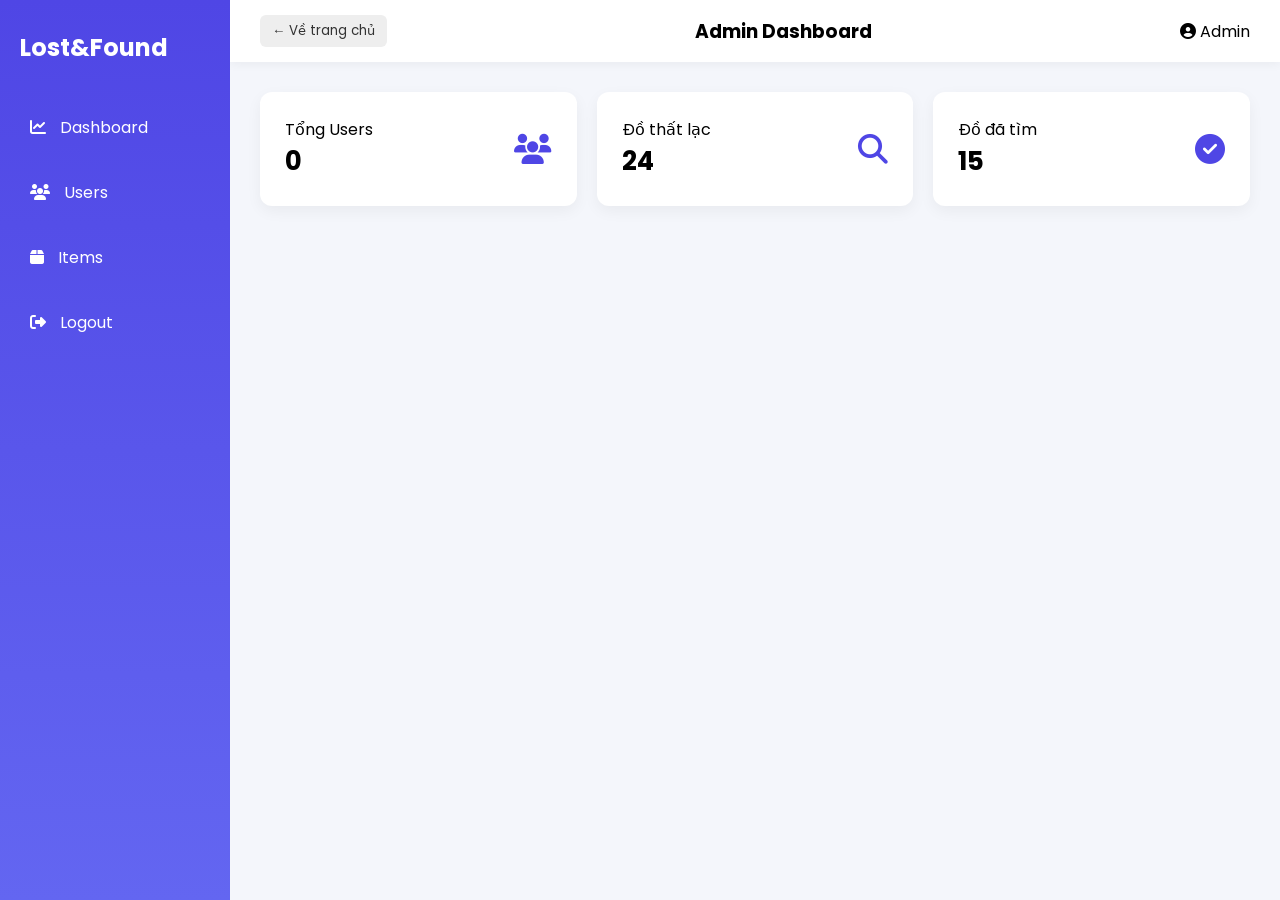
==== templates/admin.html @ 6d07aff4 "push web" ====
<!DOCTYPE html>
<html lang="vi">
<head>
    <meta charset="UTF-8">
    <title>Admin Dashboard</title>
    <link href="https://fonts.googleapis.com/css2?family=Poppins:wght@300;400;600&display=swap" rel="stylesheet">
    <link rel="stylesheet" href="https://cdnjs.cloudflare.com/ajax/libs/font-awesome/6.5.0/css/all.min.css">
    <style>
        * { margin: 0; padding: 0; box-sizing: border-box; font-family: Poppins; }
        body { display: flex; background: #f4f6fb; }

        /* SIDEBAR */
        .sidebar { width: 230px; height: 100vh; background: linear-gradient(180deg,#4f46e5,#6366f1); color: white; padding: 30px 20px; position: fixed; }
        .sidebar h2 { margin-bottom: 40px; }
        .sidebar ul { list-style: none; }
        .sidebar ul li { margin: 20px 0; cursor: pointer; transition: 0.3s; padding: 10px; border-radius: 8px; }
        .sidebar ul li:hover, .sidebar ul li.active { background: rgba(255,255,255,0.1); transform: translateX(5px); }
        .sidebar ul li i { margin-right: 10px; }

        /* MAIN */
        .main { margin-left: 230px; width: 100%; }
        .header { background: white; padding: 15px 30px; display: flex; justify-content: space-between; align-items: center; box-shadow: 0 2px 10px rgba(0,0,0,0.05); }
        
        /* DASHBOARD CARDS */
        .cards { display: grid; grid-template-columns: repeat(3, 1fr); gap: 20px; padding: 30px; }
        .card { background: white; padding: 25px; border-radius: 12px; box-shadow: 0 5px 15px rgba(0,0,0,0.05); display: flex; justify-content: space-between; align-items: center; }
        .card i { font-size: 30px; color: #4f46e5; }
        .card h3 { font-size: 26px; }

        /* TABLE */
        .table-section { padding: 30px; display: none; /* Mặc định ẩn các bảng */ }
        table { width: 100%; background: white; border-radius: 10px; overflow: hidden; box-shadow: 0 5px 15px rgba(0,0,0,0.05); border-collapse: collapse; margin-top: 15px; }
        th { background: #4f46e5; color: white; padding: 12px; }
        td { padding: 12px; border-bottom: 1px solid #eee; text-align: center; }
        tr:hover { background: #f9fafc; }

        button { padding: 6px 12px; border: none; border-radius: 6px; cursor: pointer; }
        .btn-delete { background: #ef4444; color: white; }
        .btn-refresh { background: #4f46e5; color: white; margin-bottom: 10px; }
        .btn-home { background: #eee; color: #333; }
    </style>
</head>
<body>

<div class="sidebar">
    <h2>Lost&Found</h2>
    <ul>
        <li onclick="showSection('dashboard')"><i class="fa fa-chart-line"></i> Dashboard</li>
        <li onclick="showSection('users')"><i class="fa fa-users"></i> Users</li>
        <li onclick="showSection('items')"><i class="fa fa-box"></i> Items</li>
        <li onclick="logout()"><i class="fa fa-sign-out-alt"></i> Logout</li>
    </ul>
</div>

<div class="main">
    <div class="header">
        <button onclick="window.location.href='/'" class="btn-home">← Về trang chủ</button>
        <h3>Admin Dashboard</h3>
        <div class="admin"><i class="fa fa-user-circle"></i> <span>Admin</span></div>
    </div>

    <div id="section-dashboard">
        <div class="cards">
            <div class="card">
                <div><p>Tổng Users</p><h3 id="totalUsers">0</h3></div>
                <i class="fa fa-users"></i>
            </div>
            <div class="card">
                <div><p>Đồ thất lạc</p><h3>24</h3></div>
                <i class="fa fa-search"></i>
            </div>
            <div class="card">
                <div><p>Đồ đã tìm</p><h3>15</h3></div>
                <i class="fa fa-check-circle"></i>
            </div>
        </div>
    </div>

    <div id="section-users" class="table-section">
        <h3>Quản lý người dùng</h3>
        <button class="btn-refresh" onclick="loadUsers()">Làm mới</button>
        <table>
            <thead>
                <tr>
                    <th>ID</th>
                    <th>Username</th>
                    <th>Email</th>
                    <th>Role</th>
                    <th>Action</th>
                </tr>
            </thead>
            <tbody id="userTable"></tbody>
        </table>
    </div>

    <div id="section-items" class="table-section">
        <h3>Quản lý danh sách tin đăng</h3>
        <button class="btn-refresh" onclick="loadAdminPosts()">Làm mới</button>
        <table>
            <thead>
                <tr>
                    <th>ID</th>
                    <th>Người đăng</th>
                    <th>Tên đồ</th>
                    <th>Loại</th>
                    <th>Ngày đăng</th>
                    <th>Hành động</th>
                </tr>
            </thead>
            <tbody id="postTable"></tbody>
        </table>
    </div>
</div>

<script>
    // --- HÀM CHUYỂN ĐỔI GIỮA CÁC MỤC ---
    function showSection(name) {
        // Ẩn tất cả
        document.getElementById('section-dashboard').style.display = 'none';
        document.getElementById('section-users').style.display = 'none';
        document.getElementById('section-items').style.display = 'none';

        // Hiện mục được chọn
        document.getElementById('section-' + name).style.display = 'block';

        // Tải dữ liệu tương ứng
        if (name === 'users') loadUsers();
        if (name === 'items') loadAdminPosts();
    }

    // --- QUẢN LÝ USERS ---
    async function loadUsers() {
        const res = await fetch("/api/users");
        const users = await res.json();
        const table = document.getElementById("userTable");
        document.getElementById("totalUsers").innerText = users.length;
        table.innerHTML = "";
        users.forEach(u => {
            table.innerHTML += `
                <tr>
                    <td>${u.id}</td>
                    <td>${u.username}</td>
                    <td>${u.email}</td>
                    <td>${u.role}</td>
                    <td><button class="btn-delete" onclick="deleteUser(${u.id})">Xóa</button></td>
                </tr>`;
        });
    }

    async function deleteUser(id) {
        if (!confirm("Xóa người dùng này?")) return;
        await fetch(`/api/users/${id}`, { method: "DELETE" });
        loadUsers();
    }

    // --- QUẢN LÝ ITEMS (TIN ĐĂNG) ---
    async function loadAdminPosts() {
        const res = await fetch("/api/admin/posts");
        const posts = await res.json();
        const table = document.getElementById("postTable");
        table.innerHTML = "";
        posts.forEach(p => {
            table.innerHTML += `
                <tr>
                    <td>${p.id}</td>
                    <td>${p.username}</td>
                    <td>${p.item_name}</td>
                    <td>${p.type == 'lost' ? 'Mất đồ' : 'Nhặt được'}</td>
                    <td>${p.created_at}</td>
                    <td><button class="btn-delete" onclick="deletePost(${p.id})">Xóa tin</button></td>
                </tr>`;
        });
    }

    async function deletePost(id) {
        if (!confirm("Xóa bài đăng này?")) return;
        await fetch(`/api/admin/posts/${id}`, { method: "DELETE" });
        loadAdminPosts();
    }

    function logout() {
        localStorage.removeItem("currentUser");
        window.location.href = "/";
    }

    // Mặc định hiện Dashboard khi mới vào
    showSection('dashboard');
    loadUsers(); // Để cập nhật con số tổng user ở card
</script>

</body>
</html>
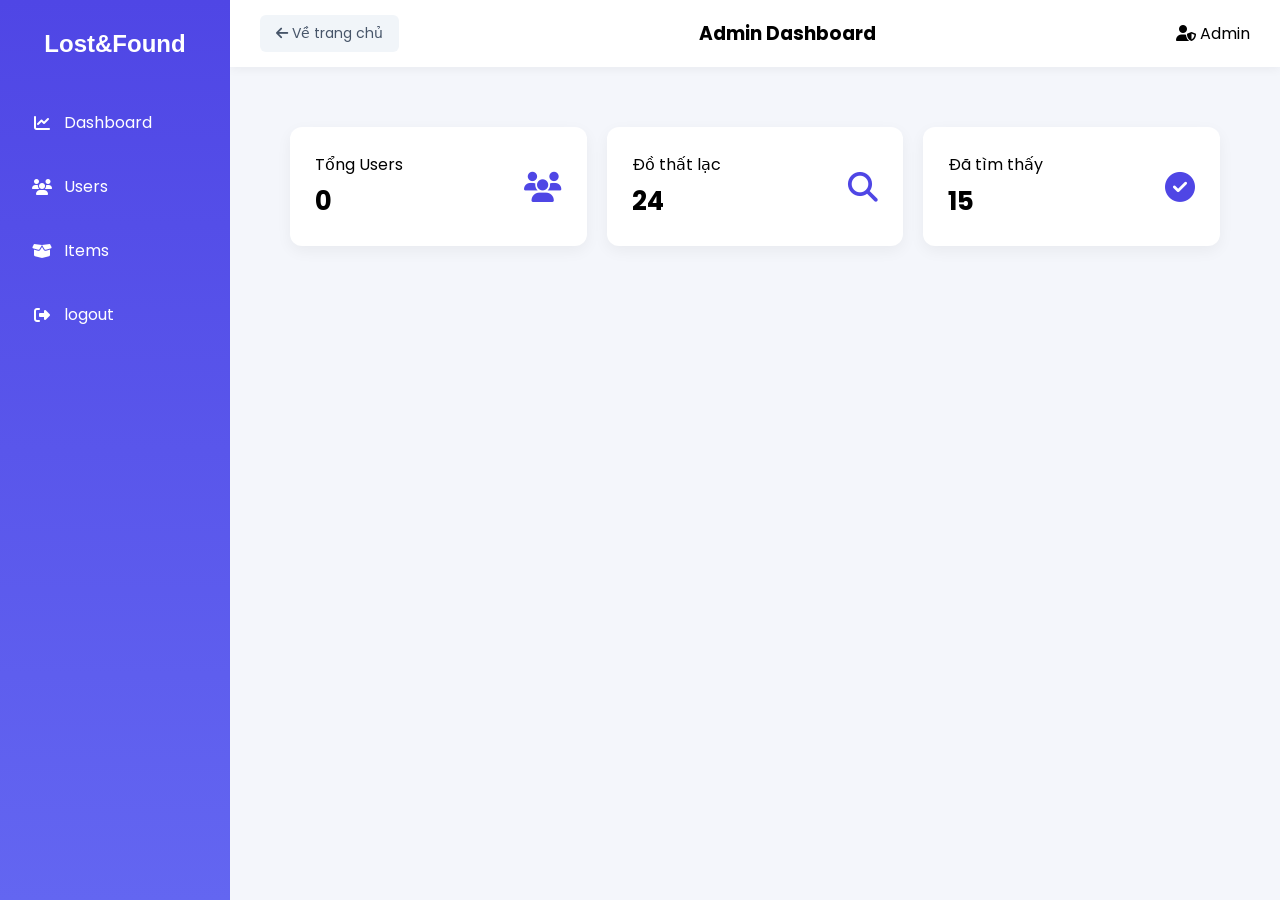
==== commit df18fa3c: "update project" ====
--- a/templates/admin.html
+++ b/templates/admin.html
@@ -2,42 +2,46 @@
 <html lang="vi">
 <head>
     <meta charset="UTF-8">
-    <title>Admin Dashboard</title>
+    <title>Admin Dashboard - Lost&Found</title>
     <link href="https://fonts.googleapis.com/css2?family=Poppins:wght@300;400;600&display=swap" rel="stylesheet">
     <link rel="stylesheet" href="https://cdnjs.cloudflare.com/ajax/libs/font-awesome/6.5.0/css/all.min.css">
     <style>
-        * { margin: 0; padding: 0; box-sizing: border-box; font-family: Poppins; }
-        body { display: flex; background: #f4f6fb; }
+        * { margin: 0; padding: 0; box-sizing: border-box; font-family: 'Poppins', sans-serif; }
+        body { display: flex; background: #f4f6fb; min-height: 100vh; }
 
         /* SIDEBAR */
         .sidebar { width: 230px; height: 100vh; background: linear-gradient(180deg,#4f46e5,#6366f1); color: white; padding: 30px 20px; position: fixed; }
-        .sidebar h2 { margin-bottom: 40px; }
+        .sidebar h2 { margin-bottom: 40px; font-weight: 600; text-align: center; }
         .sidebar ul { list-style: none; }
-        .sidebar ul li { margin: 20px 0; cursor: pointer; transition: 0.3s; padding: 10px; border-radius: 8px; }
-        .sidebar ul li:hover, .sidebar ul li.active { background: rgba(255,255,255,0.1); transform: translateX(5px); }
-        .sidebar ul li i { margin-right: 10px; }
-
-        /* MAIN */
-        .main { margin-left: 230px; width: 100%; }
+        .sidebar ul li { margin: 15px 0; cursor: pointer; transition: 0.3s; padding: 12px; border-radius: 8px; display: flex; align-items: center; }
+        .sidebar ul li:hover { background: rgba(255,255,255,0.1); transform: translateX(5px); }
+        .sidebar ul li i { margin-right: 12px; width: 20px; text-align: center; }
+
+        /* MAIN CONTENT */
+        .main { margin-left: 230px; width: calc(100% - 230px); }
         .header { background: white; padding: 15px 30px; display: flex; justify-content: space-between; align-items: center; box-shadow: 0 2px 10px rgba(0,0,0,0.05); }
         
         /* DASHBOARD CARDS */
         .cards { display: grid; grid-template-columns: repeat(3, 1fr); gap: 20px; padding: 30px; }
         .card { background: white; padding: 25px; border-radius: 12px; box-shadow: 0 5px 15px rgba(0,0,0,0.05); display: flex; justify-content: space-between; align-items: center; }
         .card i { font-size: 30px; color: #4f46e5; }
-        .card h3 { font-size: 26px; }
-
-        /* TABLE */
-        .table-section { padding: 30px; display: none; /* Mặc định ẩn các bảng */ }
-        table { width: 100%; background: white; border-radius: 10px; overflow: hidden; box-shadow: 0 5px 15px rgba(0,0,0,0.05); border-collapse: collapse; margin-top: 15px; }
-        th { background: #4f46e5; color: white; padding: 12px; }
-        td { padding: 12px; border-bottom: 1px solid #eee; text-align: center; }
-        tr:hover { background: #f9fafc; }
-
-        button { padding: 6px 12px; border: none; border-radius: 6px; cursor: pointer; }
-        .btn-delete { background: #ef4444; color: white; }
-        .btn-refresh { background: #4f46e5; color: white; margin-bottom: 10px; }
-        .btn-home { background: #eee; color: #333; }
+        .card h3 { font-size: 26px; margin-top: 5px; }
+
+        /* TABLE STYLES */
+        .table-section { padding: 30px; display: none; }
+        .table-container { background: white; padding: 20px; border-radius: 12px; box-shadow: 0 5px 15px rgba(0,0,0,0.05); }
+        table { width: 100%; border-collapse: collapse; margin-top: 15px; }
+        th { background: #f8fafc; color: #64748b; padding: 12px; text-align: center; font-weight: 600; border-bottom: 2px solid #edf2f7; }
+        td { padding: 14px; border-bottom: 1px solid #edf2f7; text-align: center; color: #1e293b; }
+        tr:hover { background: #f1f5f9; }
+
+        /* BUTTONS */
+        button { padding: 8px 16px; border: none; border-radius: 6px; cursor: pointer; font-size: 14px; transition: 0.2s; }
+        .btn-delete { background: #fee2e2; color: #ef4444; font-weight: 600; }
+        .btn-delete:hover { background: #ef4444; color: white; }
+        .btn-refresh { background: #4f46e5; color: white; margin-bottom: 15px; }
+        .btn-refresh:hover { background: #4338ca; }
+        .btn-home { background: #f1f5f9; color: #475569; }
     </style>
 </head>
 <body>
@@ -45,147 +49,200 @@
 <div class="sidebar">
     <h2>Lost&Found</h2>
     <ul>
-        <li onclick="showSection('dashboard')"><i class="fa fa-chart-line"></i> Dashboard</li>
-        <li onclick="showSection('users')"><i class="fa fa-users"></i> Users</li>
-        <li onclick="showSection('items')"><i class="fa fa-box"></i> Items</li>
-        <li onclick="logout()"><i class="fa fa-sign-out-alt"></i> Logout</li>
+        <li onclick="showSection('dashboard')"><i class="fa-solid fa-chart-line"></i> Dashboard</li>
+        <li onclick="showSection('users')"><i class="fa-solid fa-users"></i> Users</li>
+        <li onclick="showSection('items')"><i class="fa-solid fa-box-open"></i> Items</li>
+        <li onclick="logout()"><i class="fa-solid fa-right-from-bracket"></i> logout</li>
     </ul>
 </div>
 
 <div class="main">
     <div class="header">
-        <button onclick="window.location.href='/'" class="btn-home">← Về trang chủ</button>
+        <button onclick="window.location.href='/'" class="btn-home"><i class="fa-solid fa-arrow-left"></i> Về trang chủ</button>
         <h3>Admin Dashboard</h3>
-        <div class="admin"><i class="fa fa-user-circle"></i> <span>Admin</span></div>
-    </div>
-
-    <div id="section-dashboard">
+        <div class="admin"><i class="fa-solid fa-user-shield"></i> <span>Admin</span></div>
+    </div>
+
+    <div id="section-dashboard" class="table-section" style="display: block;">
         <div class="cards">
             <div class="card">
                 <div><p>Tổng Users</p><h3 id="totalUsers">0</h3></div>
-                <i class="fa fa-users"></i>
+                <i class="fa-solid fa-users"></i>
             </div>
             <div class="card">
                 <div><p>Đồ thất lạc</p><h3>24</h3></div>
-                <i class="fa fa-search"></i>
+                <i class="fa-solid fa-magnifying-glass"></i>
             </div>
             <div class="card">
-                <div><p>Đồ đã tìm</p><h3>15</h3></div>
-                <i class="fa fa-check-circle"></i>
+                <div><p>Đã tìm thấy</p><h3>15</h3></div>
+                <i class="fa-solid fa-circle-check"></i>
             </div>
         </div>
     </div>
 
     <div id="section-users" class="table-section">
-        <h3>Quản lý người dùng</h3>
-        <button class="btn-refresh" onclick="loadUsers()">Làm mới</button>
-        <table>
-            <thead>
-                <tr>
-                    <th>ID</th>
-                    <th>Username</th>
-                    <th>Email</th>
-                    <th>Role</th>
-                    <th>Action</th>
-                </tr>
-            </thead>
-            <tbody id="userTable"></tbody>
-        </table>
+        <div class="table-container">
+            <h3>Users</h3>
+            <button class="btn-refresh" onclick="loadUsers()"><i class="fa-solid fa-rotate"></i> Làm mới</button>
+            <table>
+                <thead>
+                    <tr>
+                        <th>ID</th>
+                        <th>Tên đăng nhập</th>
+                        <th>Email</th>
+                        <th>Vai trò</th>
+                        <th>Hành động</th>
+                    </tr>
+                </thead>
+                <tbody id="userTable"></tbody>
+            </table>
+        </div>
     </div>
 
     <div id="section-items" class="table-section">
-        <h3>Quản lý danh sách tin đăng</h3>
-        <button class="btn-refresh" onclick="loadAdminPosts()">Làm mới</button>
-        <table>
-            <thead>
-                <tr>
-                    <th>ID</th>
-                    <th>Người đăng</th>
-                    <th>Tên đồ</th>
-                    <th>Loại</th>
-                    <th>Ngày đăng</th>
-                    <th>Hành động</th>
-                </tr>
-            </thead>
-            <tbody id="postTable"></tbody>
-        </table>
+        <div class="table-container">
+            <h3>Items</h3>
+            <button class="btn-refresh" onclick="loadAdminPosts()"><i class="fa-solid fa-rotate"></i> Làm mới</button>
+            <table>
+                <thead>
+                    <tr>
+                        <th>ID</th>
+                        <th>Người đăng</th>
+                        <th>Tên vật phẩm</th>
+                        <th>Phân loại</th>
+                        <th>Ngày đăng</th>
+                        <th>Thao tác</th>
+                    </tr>
+                </thead>
+                <tbody id="postTable"></tbody>
+            </table>
+        </div>
     </div>
 </div>
 
 <script>
-    // --- HÀM CHUYỂN ĐỔI GIỮA CÁC MỤC ---
+    // --- CHUYỂN ĐỔI MỤC ---
     function showSection(name) {
-        // Ẩn tất cả
-        document.getElementById('section-dashboard').style.display = 'none';
-        document.getElementById('section-users').style.display = 'none';
-        document.getElementById('section-items').style.display = 'none';
-
-        // Hiện mục được chọn
-        document.getElementById('section-' + name).style.display = 'block';
-
-        // Tải dữ liệu tương ứng
+        // Ẩn tất cả các section
+        const sections = document.querySelectorAll('.table-section');
+        sections.forEach(s => s.style.display = 'none');
+
+        // Hiện section được chọn
+        const target = document.getElementById('section-' + name);
+        if (target) {
+            target.style.display = 'block';
+        }
+
+        // Tự động tải dữ liệu khi chuyển tab
         if (name === 'users') loadUsers();
         if (name === 'items') loadAdminPosts();
     }
 
-    // --- QUẢN LÝ USERS ---
+    // --- QUẢN LÝ NGƯỜI DÙNG ---
     async function loadUsers() {
-        const res = await fetch("/api/users");
-        const users = await res.json();
-        const table = document.getElementById("userTable");
-        document.getElementById("totalUsers").innerText = users.length;
-        table.innerHTML = "";
-        users.forEach(u => {
-            table.innerHTML += `
-                <tr>
-                    <td>${u.id}</td>
-                    <td>${u.username}</td>
-                    <td>${u.email}</td>
-                    <td>${u.role}</td>
-                    <td><button class="btn-delete" onclick="deleteUser(${u.id})">Xóa</button></td>
-                </tr>`;
-        });
+        try {
+            const res = await fetch("/api/users");
+            const users = await res.json();
+            const table = document.getElementById("userTable");
+            document.getElementById("totalUsers").innerText = users.length;
+            
+            table.innerHTML = "";
+            users.forEach(u => {
+                table.innerHTML += `
+                    <tr>
+                        <td>${u.id}</td>
+                        <td>${u.username}</td>
+                        <td>${u.email}</td>
+                        <td><span class="badge">${u.role || 'User'}</span></td>
+                        <td><button class="btn-delete" onclick="deleteUser(${u.id})">Xóa</button></td>
+                    </tr>`;
+            });
+        } catch (err) {
+            console.error("Lỗi tải users:", err);
+        }
     }
 
     async function deleteUser(id) {
-        if (!confirm("Xóa người dùng này?")) return;
-        await fetch(`/api/users/${id}`, { method: "DELETE" });
-        loadUsers();
-    }
-
-    // --- QUẢN LÝ ITEMS (TIN ĐĂNG) ---
+        if (!confirm("Bạn có chắc chắn muốn xóa người dùng này?")) return;
+        try {
+            const res = await fetch(`/api/users/${id}`, { method: "DELETE" });
+            if (res.ok) {
+                alert("Đã xóa người dùng!");
+                loadUsers();
+            }
+        } catch (err) { alert("Lỗi khi xóa người dùng."); }
+    }
+
+    // --- QUẢN LÝ TIN ĐĂNG (ITEMS) ---
     async function loadAdminPosts() {
-        const res = await fetch("/api/admin/posts");
-        const posts = await res.json();
-        const table = document.getElementById("postTable");
-        table.innerHTML = "";
-        posts.forEach(p => {
-            table.innerHTML += `
-                <tr>
-                    <td>${p.id}</td>
-                    <td>${p.username}</td>
-                    <td>${p.item_name}</td>
-                    <td>${p.type == 'lost' ? 'Mất đồ' : 'Nhặt được'}</td>
-                    <td>${p.created_at}</td>
-                    <td><button class="btn-delete" onclick="deletePost(${p.id})">Xóa tin</button></td>
-                </tr>`;
-        });
+        try {
+            console.log("Đang tải danh sách bài đăng...");
+            const res = await fetch("/api/admin/posts");
+            if (!res.ok) throw new Error("Server trả về lỗi " + res.status);
+            
+            const posts = await res.json();
+            const table = document.getElementById("postTable"); 
+            if(!table) return;
+
+            table.innerHTML = ""; 
+            
+            if (posts.length === 0) {
+                table.innerHTML = "<tr><td colspan='6' style='text-align:center;'>Hiện chưa có bài đăng nào trên hệ thống.</td></tr>";
+                return;
+            }
+
+            posts.forEach(p => {
+                const typeLabel = p.type === 'lost' ? 
+                    '<b style="color:#ef4444">Mất đồ</b>' : 
+                    '<b style="color:#10b981">Nhặt được</b>';
+
+                table.innerHTML += `
+                    <tr>
+                        <td>${p.id}</td>
+                        <td>${p.username || 'Ẩn danh'}</td>
+                        <td>${p.item_name}</td>
+                        <td>${typeLabel}</td>
+                        <td>${p.created_at}</td>
+                        <td>
+                            <button class="btn-delete" onclick="deletePost(${p.id})">
+                                <i class="fa-solid fa-trash-can"></i> Xóa
+                            </button>
+                        </td>
+                    </tr>`;
+            });
+        } catch (err) {
+            console.error("Lỗi kết nối API bài đăng:", err);
+            alert("Không thể kết nối đến máy chủ để lấy danh sách bài đăng.");
+        }
     }
 
     async function deletePost(id) {
-        if (!confirm("Xóa bài đăng này?")) return;
-        await fetch(`/api/admin/posts/${id}`, { method: "DELETE" });
-        loadAdminPosts();
+        if (!confirm("Xóa bài đăng này sẽ không thể hoàn tác. Bạn chắc chứ?")) return;
+
+        try {
+            const res = await fetch(`/api/admin/posts/${id}`, { method: "DELETE" });
+            if (res.ok) {
+                alert("Đã xóa bài viết thành công!");
+                loadAdminPosts();
+            } else {
+                alert("Lỗi: Không thể xóa bài viết này.");
+            }
+        } catch (err) {
+            alert("Lỗi kết nối server.");
+        }
     }
 
     function logout() {
-        localStorage.removeItem("currentUser");
-        window.location.href = "/";
-    }
-
-    // Mặc định hiện Dashboard khi mới vào
-    showSection('dashboard');
-    loadUsers(); // Để cập nhật con số tổng user ở card
+        if(confirm("Bạn muốn đăng xuất?")) {
+            localStorage.removeItem("currentUser");
+            window.location.href = "/";
+        }
+    }
+
+    // Khởi tạo mặc định
+    window.onload = () => {
+        loadUsers(); // Để lấy số lượng tổng user cho Dashboard
+    };
 </script>
 
 </body>
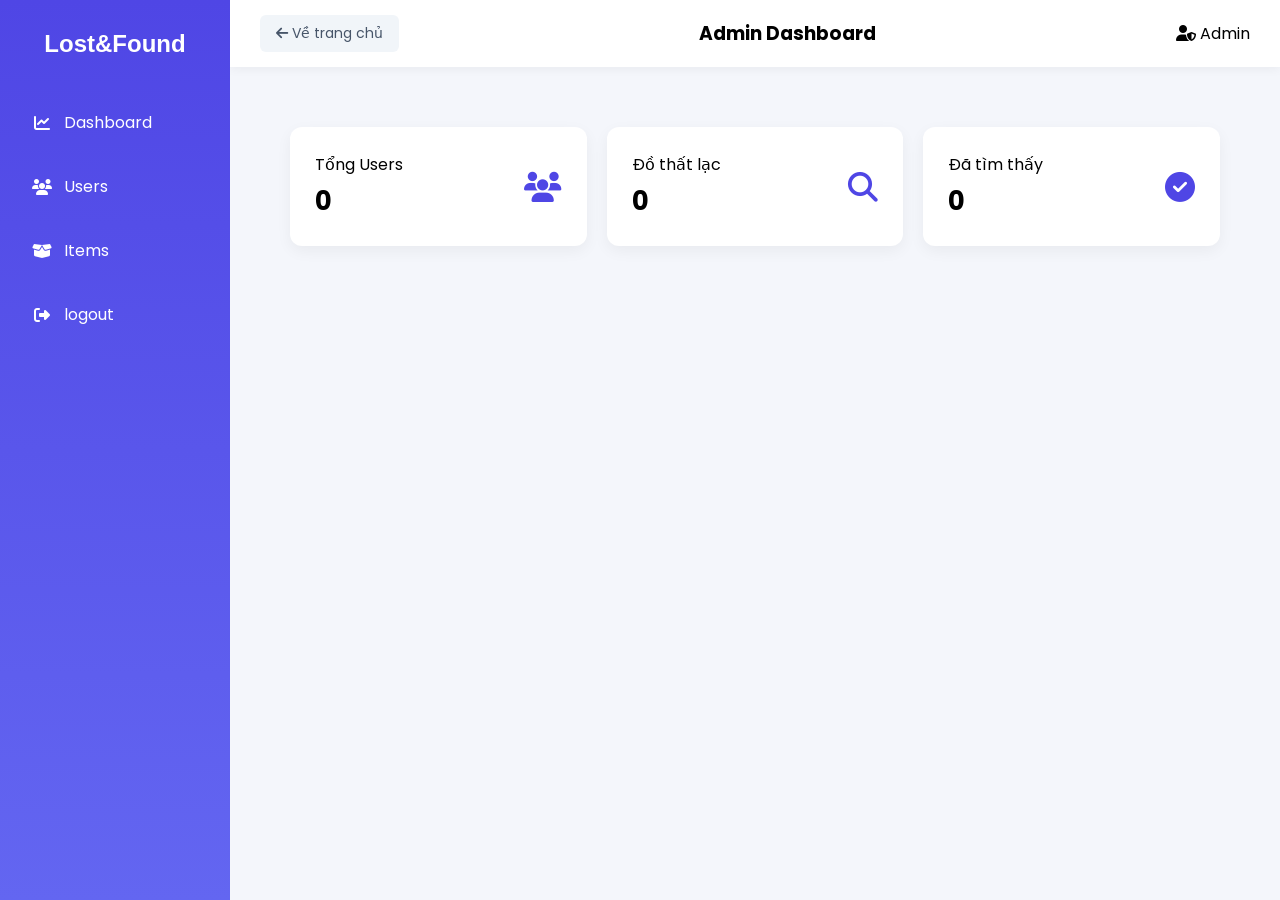
==== commit 0be9194e: "push web" ====
--- a/templates/admin.html
+++ b/templates/admin.html
@@ -70,11 +70,11 @@
                 <i class="fa-solid fa-users"></i>
             </div>
             <div class="card">
-                <div><p>Đồ thất lạc</p><h3>24</h3></div>
+                <div><p>Đồ thất lạc</p><h3 id="stat-posts">0</h3></div>
                 <i class="fa-solid fa-magnifying-glass"></i>
             </div>
             <div class="card">
-                <div><p>Đã tìm thấy</p><h3>15</h3></div>
+                <div><p>Đã tìm thấy</p><h3 id="stat-resolved">0</h3></div>
                 <i class="fa-solid fa-circle-check"></i>
             </div>
         </div>
@@ -243,6 +243,37 @@
     window.onload = () => {
         loadUsers(); // Để lấy số lượng tổng user cho Dashboard
     };
+// Hàm tự động tải thống kê: Đồ thất lạc & Đã tìm thấy
+async function loadAdminStats() {
+    try {
+        const res = await fetch('/api/admin/stats');
+        
+        // Nếu API bị lỗi (VD: chưa restart server), nó sẽ báo ở đây
+        if (!res.ok) throw new Error("API lỗi hoặc chưa tồn tại!");
+        
+        const data = await res.json();
+        
+        // Cập nhật số liệu Đồ thất lạc (Tổng số bài đăng)
+        const postsEl = document.getElementById('stat-posts');
+        if (postsEl) {
+            postsEl.innerText = data.total_posts;
+        }
+        
+        // Cập nhật số liệu Đã tìm thấy (Bài đăng đã giải quyết)
+        const resolvedEl = document.getElementById('stat-resolved');
+        if (resolvedEl) {
+            resolvedEl.innerText = data.resolved_posts;
+        }
+        
+    } catch (error) {
+        console.error("Lỗi khi tải thống kê Admin:", error);
+    }
+}
+
+// Gọi tự động khi vào trang Admin
+document.addEventListener("DOMContentLoaded", function() {
+    loadAdminStats();
+});
 </script>
 
 </body>
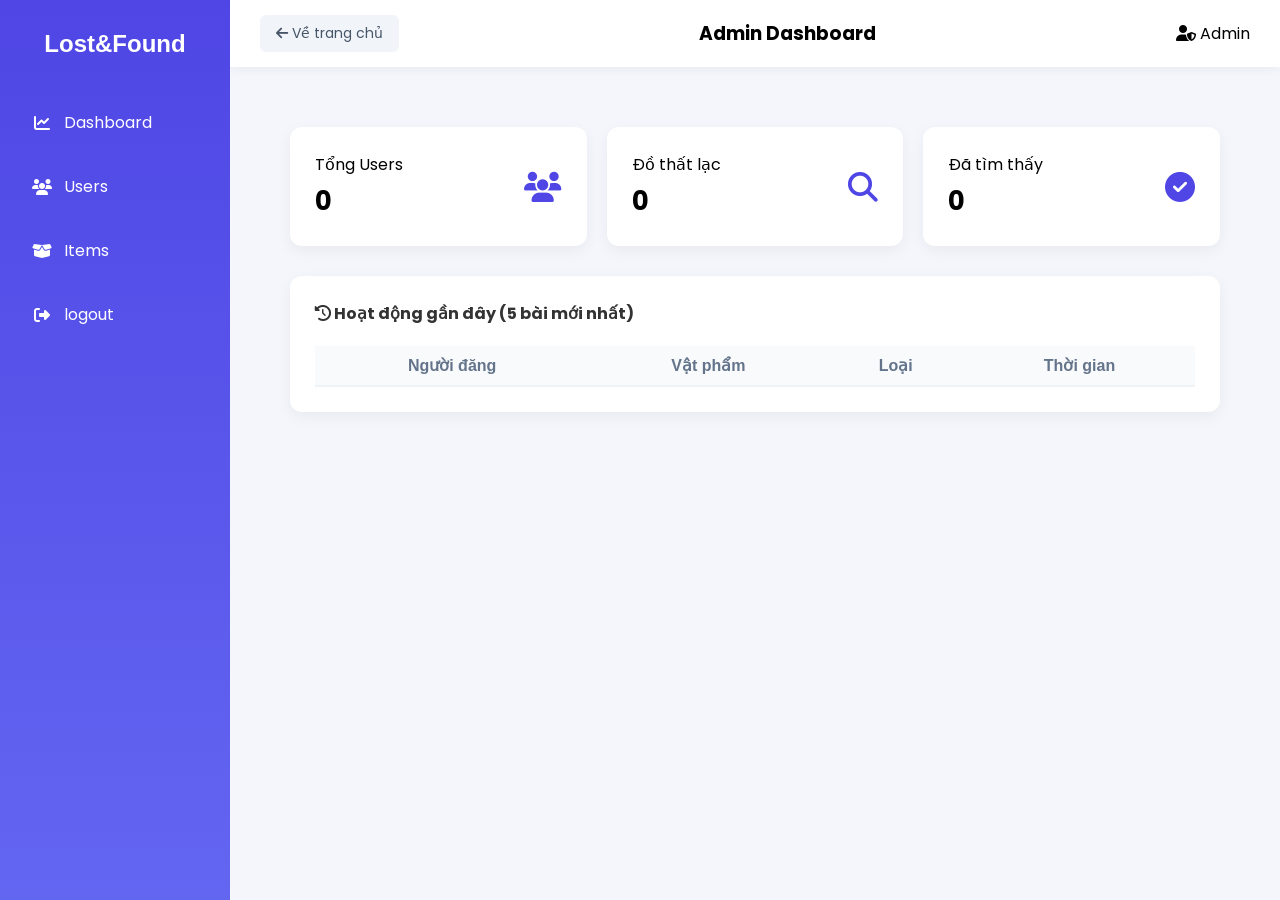
==== commit d604d630: "push web" ====
--- a/templates/admin.html
+++ b/templates/admin.html
@@ -77,6 +77,27 @@
                 <div><p>Đã tìm thấy</p><h3 id="stat-resolved">0</h3></div>
                 <i class="fa-solid fa-circle-check"></i>
             </div>
+</div> <div style="padding: 0 30px 30px 30px;">
+            <div class="widget-recent" style="width: 100%; background: white; padding: 25px; border-radius: 12px; box-shadow: 0 5px 15px rgba(0,0,0,0.05);">
+                <h4 style="margin-bottom: 20px; color: #333;"><i class="fa-solid fa-clock-rotate-left"></i> Hoạt động gần đây (5 bài mới nhất)</h4>
+                <div class="table-responsive">
+                    <table style="width: 100%; border-collapse: collapse; text-align: left;">
+                        <thead>
+                            <tr style="border-bottom: 2px solid #eee; color: #888;">
+                                <th style="padding: 10px;">Người đăng</th>
+                                <th style="padding: 10px;">Vật phẩm</th>
+                                <th style="padding: 10px;">Loại</th>
+                                <th style="padding: 10px;">Thời gian</th>
+                            </tr>
+                        </thead>
+                        <tbody id="recentActivityList">
+                            </tbody>
+                    </table>
+                </div>
+            </div>
+        </div>
+        
+    </div>
         </div>
     </div>
 
@@ -274,6 +295,49 @@
 document.addEventListener("DOMContentLoaded", function() {
     loadAdminStats();
 });
+async function loadRecentActivities() {
+    try {
+        // Gọi API lấy toàn bộ bài đăng (bạn đã có sẵn API này ở backend)
+        const res = await fetch("/api/admin/posts");
+        const posts = await res.json();
+
+        const tbody = document.getElementById('recentActivityList');
+        if (!tbody) return; // Nếu không tìm thấy bảng thì thoát
+
+        tbody.innerHTML = ''; // Xóa trắng dữ liệu cũ
+
+        // Cắt lấy đúng 5 bài đầu tiên (mới nhất)
+        const top5 = posts.slice(0, 5); 
+
+        // Lặp qua 5 bài và in từng dòng <tr> ra bảng
+        top5.forEach(p => {
+            // Chỉnh màu cho đẹp: Đỏ cho Mất đồ, Xanh cho Nhặt được
+            const typeHtml = p.type === 'lost' 
+                ? '<span style="background:#ffeaa7; color:#d35400; padding:3px 8px; border-radius:12px; font-size:12px;">Mất đồ</span>' 
+                : '<span style="background:#e0f7fa; color:#009688; padding:3px 8px; border-radius:12px; font-size:12px;">Nhặt được</span>';
+            
+            // Lấy ngày tháng, bỏ giờ phút giây
+            const dateOnly = p.created_at ? p.created_at.split(' ')[0] : 'Không rõ';
+
+            // Bơm HTML vào bảng
+            tbody.innerHTML += `
+                <tr style="border-bottom: 1px solid #f5f5f5;">
+                    <td style="padding: 12px 10px; font-weight: bold; color: #4A90E2;">${p.username}</td>
+                    <td style="padding: 12px 10px;">${p.item_name}</td>
+                    <td style="padding: 12px 10px;">${typeHtml}</td>
+                    <td style="padding: 12px 10px; color: #888; font-size: 13px;">${dateOnly}</td>
+                </tr>
+            `;
+        });
+    } catch (error) {
+        console.error("Lỗi khi tải bảng hoạt động gần đây:", error);
+    }
+}
+
+// Chạy hàm ngay khi trang web Admin load xong
+document.addEventListener("DOMContentLoaded", function() {
+    loadRecentActivities();
+});
 </script>
 
 </body>
